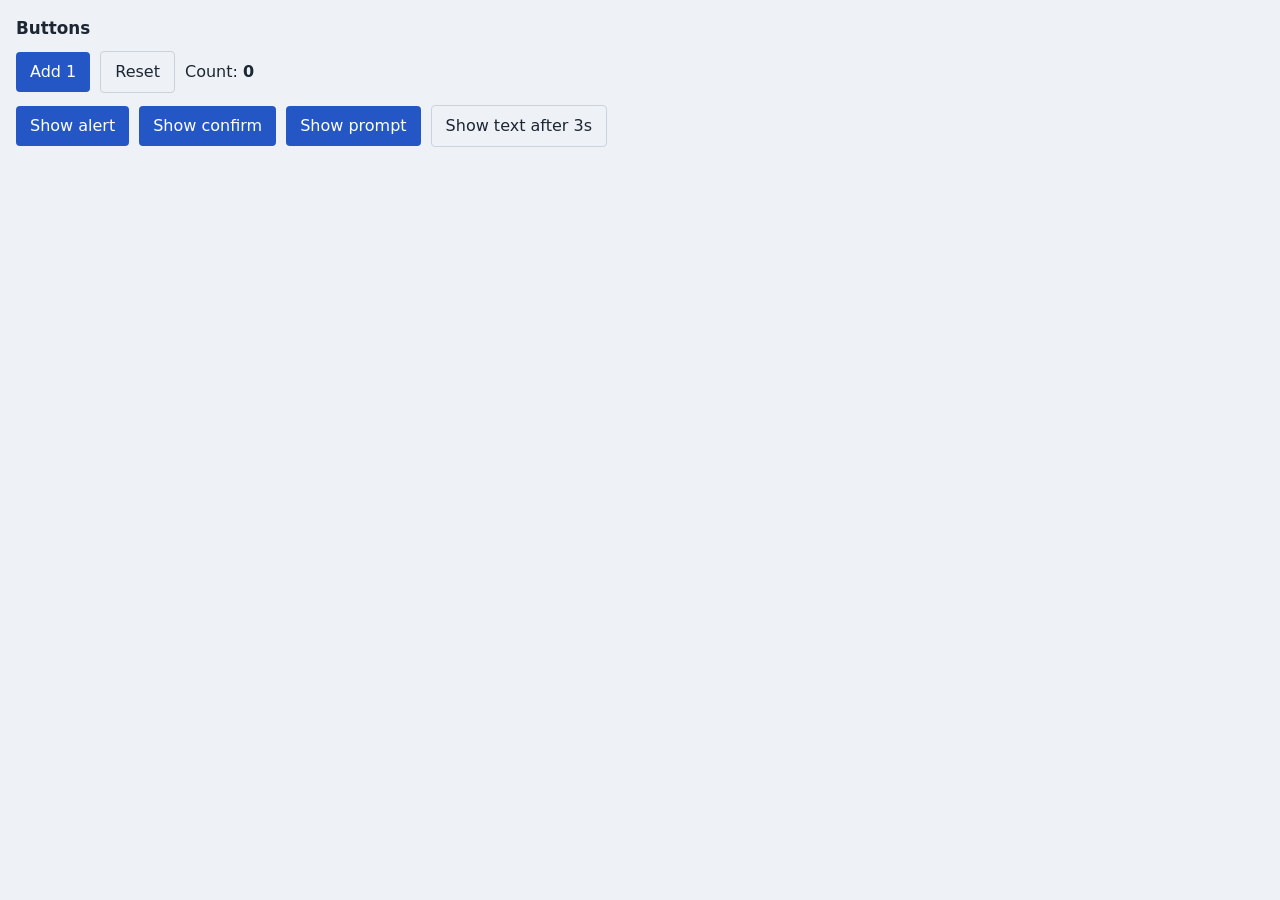
==== frames/buttons.html @ f14958d5 "Add files via upload" ====
<!DOCTYPE html>
<html lang="en">
<head><meta charset="UTF-8"><meta name="viewport" content="width=device-width, initial-scale=1">
<title>Buttons frame</title><link rel="stylesheet" href="../css/style.css"></head>
<body class="frame">
  <h3 id="buttons-title" data-testid="buttons-title">Buttons</h3>
  <div class="row">
    <button id="btn-plus" data-testid="btn-plus">Add 1</button>
    <button id="btn-reset" data-testid="btn-reset" class="secondary">Reset</button>
    <span>Count: <strong id="counter" data-testid="counter">0</strong></span>
  </div>
  <div class="row">
    <button id="btn-alert" data-testid="btn-alert">Show alert</button>
    <button id="btn-confirm" data-testid="btn-confirm">Show confirm</button>
    <button id="btn-prompt" data-testid="btn-prompt">Show prompt</button>
    <button id="btn-delayed" data-testid="btn-delayed" class="secondary">Show text after 3s</button>
  </div>
  <p id="dialog-result" data-testid="dialog-result" class="status" role="status"></p>
  <p id="delayed-text" data-testid="delayed-text" hidden>Delayed text is visible</p>
<script>
  const copy = new URLSearchParams(location.search).get('copy');
  if (copy) document.getElementById('buttons-title').textContent = 'Buttons (copy ' + copy + ')';
  let n = 0; const c = document.getElementById('counter');
  const out = document.getElementById('dialog-result');
  document.getElementById('btn-plus').onclick = () => c.textContent = ++n;
  document.getElementById('btn-reset').onclick = () => c.textContent = n = 0;
  document.getElementById('btn-alert').onclick = () => { alert('Hello from iframe'); out.textContent = 'Alert closed'; };
  document.getElementById('btn-confirm').onclick = () => { out.textContent = confirm('Do you agree?') ? 'Confirm: OK' : 'Confirm: Cancel'; };
  document.getElementById('btn-prompt').onclick = () => { const v = prompt('Your name?'); out.textContent = v === null ? 'Prompt: Cancel' : 'Prompt: ' + v; };
  document.getElementById('btn-delayed').onclick = () => setTimeout(() => document.getElementById('delayed-text').hidden = false, 3000);
</script>
</body></html>
---- css/style.css ----
:root{
  --bg:#eef2f6; --panel:#ffffff; --ink:#1c2733; --muted:#5a6b7c;
  --line:#c9d3de; --accent:#2457c5; --accent-ink:#ffffff; --ok:#1d7a46; --warn:#b4471a;
  color-scheme: light;
}
@media (prefers-color-scheme: dark){
  :root{
    --bg:#141a21; --panel:#1d252f; --ink:#e4ebf2; --muted:#9aabbc;
    --line:#33414f; --accent:#6f9cff; --accent-ink:#0d1520; --ok:#5fd394; --warn:#ff9a6b;
    color-scheme: dark;
  }
}
*{box-sizing:border-box}
html,body{margin:0}
body{
  background:var(--bg); color:var(--ink);
  font-family:"IBM Plex Sans",system-ui,-apple-system,"Segoe UI",Roboto,sans-serif;
  font-size:16px; line-height:1.5;
}
a{color:var(--accent)}
.wrap{max-width:1100px;margin:0 auto;padding:24px 20px 64px}
header.site{padding:32px 0 16px;border-bottom:2px solid var(--ink);margin-bottom:24px}
header.site h1{margin:0;font-size:2rem;letter-spacing:-0.01em}
header.site p{margin:6px 0 0;color:var(--muted);max-width:65ch}
nav.toc{display:flex;flex-wrap:wrap;gap:8px 16px;margin:16px 0 0;padding:0;list-style:none}
.case{background:var(--panel);border:1px solid var(--line);border-left:4px solid var(--accent);
  padding:20px;margin:0 0 24px}
.case h2{margin:0 0 4px;font-size:1.25rem}
.case .desc{margin:0 0 12px;color:var(--muted);max-width:70ch}
.case code{font-size:.9em;background:var(--bg);padding:1px 5px;border-radius:3px}
iframe{width:100%;border:1px dashed var(--muted);background:var(--panel);display:block}
.h-sm{height:180px}.h-md{height:280px}.h-lg{height:380px}
.row{display:flex;flex-wrap:wrap;gap:10px;align-items:center;margin:0 0 12px}
button,input,select,textarea{font:inherit}
button{background:var(--accent);color:var(--accent-ink);border:0;padding:8px 14px;border-radius:4px;cursor:pointer}
button.secondary{background:transparent;color:var(--ink);border:1px solid var(--line)}
button:focus-visible,input:focus-visible,select:focus-visible,a:focus-visible{outline:3px solid var(--accent);outline-offset:2px}
input,select,textarea{padding:7px 10px;border:1px solid var(--line);border-radius:4px;background:var(--panel);color:var(--ink)}
.log{font-family:ui-monospace,Menlo,Consolas,monospace;font-size:.85rem;background:var(--bg);
  border:1px solid var(--line);padding:10px;min-height:48px;white-space:pre-wrap;margin-top:12px}
.status{font-weight:600}
.status.ok{color:var(--ok)} .status.err{color:var(--warn)}
footer{color:var(--muted);font-size:.9rem;margin-top:40px}
/* inner frame pages */
body.frame{padding:16px}
body.frame h3{margin:0 0 10px;font-size:1.05rem}
label{display:block;margin:0 0 4px;font-size:.9rem;color:var(--muted)}
.field{margin:0 0 10px}
table{border-collapse:collapse;width:100%}
th,td{border:1px solid var(--line);padding:6px 10px;text-align:left}
th{background:var(--bg)}
.scroll{overflow-x:auto}
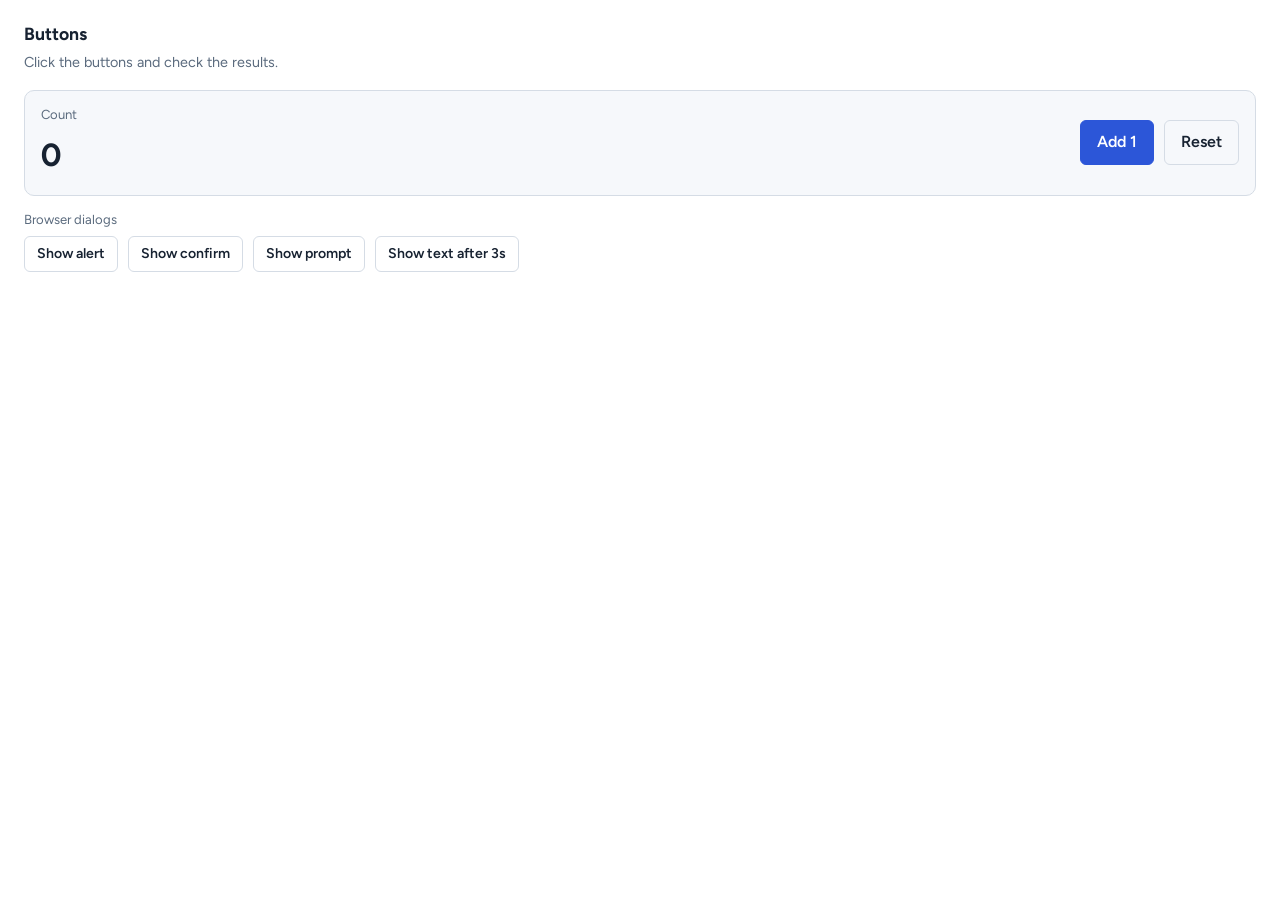
==== commit 53c03caf: "Add files via upload" ====
--- a/frames/buttons.html
+++ b/frames/buttons.html
@@ -1,22 +1,26 @@
 <!DOCTYPE html>
-<html lang="en">
-<head><meta charset="UTF-8"><meta name="viewport" content="width=device-width, initial-scale=1">
-<title>Buttons frame</title><link rel="stylesheet" href="../css/style.css"></head>
+<html lang="en"><head><meta charset="UTF-8"><meta name="viewport" content="width=device-width, initial-scale=1">
+<link href="https://fonts.googleapis.com/css2?family=Figtree:wght@400;600;700&family=JetBrains+Mono:wght@400;700&display=swap" rel="stylesheet">
+<link rel="stylesheet" href="../css/style.css"><title>Buttons</title></head>
 <body class="frame">
   <h3 id="buttons-title" data-testid="buttons-title">Buttons</h3>
+  <p class="sub">Click the buttons and check the results.</p>
+  <div class="counter-box">
+    <div><div class="group-label">Count</div><div class="counter-num" id="counter" data-testid="counter">0</div></div>
+    <div class="row" style="margin-left:auto">
+      <button class="btn" id="btn-plus" data-testid="btn-plus">Add 1</button>
+      <button class="btn ghost" id="btn-reset" data-testid="btn-reset">Reset</button>
+    </div>
+  </div>
+  <p class="group-label">Browser dialogs</p>
   <div class="row">
-    <button id="btn-plus" data-testid="btn-plus">Add 1</button>
-    <button id="btn-reset" data-testid="btn-reset" class="secondary">Reset</button>
-    <span>Count: <strong id="counter" data-testid="counter">0</strong></span>
+    <button class="btn ghost small" id="btn-alert" data-testid="btn-alert">Show alert</button>
+    <button class="btn ghost small" id="btn-confirm" data-testid="btn-confirm">Show confirm</button>
+    <button class="btn ghost small" id="btn-prompt" data-testid="btn-prompt">Show prompt</button>
+    <button class="btn ghost small" id="btn-delayed" data-testid="btn-delayed">Show text after 3s</button>
   </div>
-  <div class="row">
-    <button id="btn-alert" data-testid="btn-alert">Show alert</button>
-    <button id="btn-confirm" data-testid="btn-confirm">Show confirm</button>
-    <button id="btn-prompt" data-testid="btn-prompt">Show prompt</button>
-    <button id="btn-delayed" data-testid="btn-delayed" class="secondary">Show text after 3s</button>
-  </div>
-  <p id="dialog-result" data-testid="dialog-result" class="status" role="status"></p>
-  <p id="delayed-text" data-testid="delayed-text" hidden>Delayed text is visible</p>
+  <p id="dialog-result" data-testid="dialog-result" class="status info" role="status"></p>
+  <p id="delayed-text" data-testid="delayed-text" class="status ok" hidden>Delayed text is visible</p>
 <script>
   const copy = new URLSearchParams(location.search).get('copy');
   if (copy) document.getElementById('buttons-title').textContent = 'Buttons (copy ' + copy + ')';
@@ -27,6 +31,10 @@
   document.getElementById('btn-alert').onclick = () => { alert('Hello from iframe'); out.textContent = 'Alert closed'; };
   document.getElementById('btn-confirm').onclick = () => { out.textContent = confirm('Do you agree?') ? 'Confirm: OK' : 'Confirm: Cancel'; };
   document.getElementById('btn-prompt').onclick = () => { const v = prompt('Your name?'); out.textContent = v === null ? 'Prompt: Cancel' : 'Prompt: ' + v; };
-  document.getElementById('btn-delayed').onclick = () => setTimeout(() => document.getElementById('delayed-text').hidden = false, 3000);
+  document.getElementById('btn-delayed').onclick = () => {
+    const d = document.getElementById('delayed-text'); d.hidden = true;
+    out.textContent = 'Waiting 3 seconds…';
+    setTimeout(() => { d.hidden = false; out.textContent = ''; }, 3000);
+  };
 </script>
 </body></html>
--- a/css/style.css
+++ b/css/style.css
@@ -1,52 +1,137 @@
+/* ===== Tokens ===== */
 :root{
-  --bg:#eef2f6; --panel:#ffffff; --ink:#1c2733; --muted:#5a6b7c;
-  --line:#c9d3de; --accent:#2457c5; --accent-ink:#ffffff; --ok:#1d7a46; --warn:#b4471a;
-  color-scheme: light;
+  --bg:#eef1f5; --surface:#ffffff; --surface-2:#f6f8fb; --ink:#172231; --muted:#5b6b7e;
+  --line:#d5dce5; --accent:#2c56d8; --accent-soft:#e3eafc; --accent-ink:#ffffff;
+  --mark:#ffd84d; --mark-ink:#2b2300; --ok:#177a46; --ok-soft:#e1f4e9; --err:#b9381a; --err-soft:#fbe7e1;
+  --bar:#1d2a3b; --bar-ink:#c9d5e3;
+  --radius:10px; --radius-sm:6px;
+  --font:"Figtree",system-ui,-apple-system,"Segoe UI",Roboto,sans-serif;
+  --mono:"JetBrains Mono",ui-monospace,Menlo,Consolas,monospace;
+  color-scheme:light;
 }
 @media (prefers-color-scheme: dark){
   :root{
-    --bg:#141a21; --panel:#1d252f; --ink:#e4ebf2; --muted:#9aabbc;
-    --line:#33414f; --accent:#6f9cff; --accent-ink:#0d1520; --ok:#5fd394; --warn:#ff9a6b;
-    color-scheme: dark;
+    --bg:#10161e; --surface:#18212c; --surface-2:#1e2935; --ink:#e3eaf2; --muted:#93a4b7;
+    --line:#2c3a49; --accent:#7a9dff; --accent-soft:#22304d; --accent-ink:#0c1424;
+    --mark:#ffd84d; --mark-ink:#2b2300; --ok:#5fd394; --ok-soft:#163626; --err:#ff9475; --err-soft:#3c2019;
+    --bar:#0b1118; --bar-ink:#9fb0c4;
+    color-scheme:dark;
   }
 }
 *{box-sizing:border-box}
 html,body{margin:0}
-body{
-  background:var(--bg); color:var(--ink);
-  font-family:"IBM Plex Sans",system-ui,-apple-system,"Segoe UI",Roboto,sans-serif;
-  font-size:16px; line-height:1.5;
+body{background:var(--bg);color:var(--ink);font-family:var(--font);font-size:16px;line-height:1.55;-webkit-font-smoothing:antialiased}
+a{color:var(--accent)}
+code{font-family:var(--mono);font-size:.85em;background:var(--surface-2);border:1px solid var(--line);padding:1px 6px;border-radius:4px}
+:focus-visible{outline:3px solid var(--accent);outline-offset:2px}
+@media (prefers-reduced-motion: reduce){*{transition:none!important;scroll-behavior:auto!important}}
+html{scroll-behavior:smooth;scroll-padding-top:16px}
+
+/* ===== App layout ===== */
+.app{display:grid;grid-template-columns:260px minmax(0,1fr);min-height:100vh;align-items:start}
+.side{min-width:0;position:sticky;top:0;height:100vh;overflow-y:auto;background:var(--surface);border-right:1px solid var(--line);padding:24px 16px}
+.brand{display:flex;align-items:center;gap:10px;margin:0 8px 24px}
+.brand-mark{width:34px;height:34px;border-radius:8px;background:var(--mark);display:grid;place-items:center;font-family:var(--mono);font-weight:700;color:var(--mark-ink);font-size:.8rem}
+.brand-name{font-weight:700;font-size:1.05rem;line-height:1.2}
+.brand-sub{font-size:.8rem;color:var(--muted)}
+.nav{list-style:none;margin:0;padding:0}
+.nav a{display:block;padding:8px 10px;border-radius:var(--radius-sm);text-decoration:none;color:var(--ink)}
+.nav a:hover{background:var(--surface-2)}
+.nav a.active{background:var(--accent-soft);color:var(--accent);font-weight:600}
+.nav small{display:block;font-family:var(--mono);font-size:.72rem;color:var(--muted);font-weight:400}
+.nav a.active small{color:var(--accent)}
+.side-note{margin:24px 8px 0;padding:12px;border:1px dashed var(--line);border-radius:var(--radius-sm);font-size:.85rem;color:var(--muted)}
+.side-note strong{color:var(--ink)}
+
+.main{padding:40px 48px 80px;max-width:1080px;width:100%;min-width:0}
+.intro h1{font-size:2.25rem;line-height:1.15;margin:0 0 8px;letter-spacing:-.02em}
+.intro p{margin:0;color:var(--muted);max-width:64ch;font-size:1.05rem}
+.facts{display:flex;flex-wrap:wrap;gap:8px;margin:20px 0 40px;padding:0;list-style:none}
+.facts li{background:var(--surface);border:1px solid var(--line);border-radius:999px;padding:4px 12px;font-size:.85rem;color:var(--muted)}
+
+/* ===== Test case ===== */
+.case{margin:0 0 48px}
+.case-head{display:flex;flex-wrap:wrap;justify-content:space-between;gap:12px;align-items:flex-end;margin:0 0 12px}
+.case h2{margin:0;font-size:1.35rem;letter-spacing:-.01em}
+.case .desc{margin:4px 0 0;color:var(--muted);max-width:68ch}
+.selectors{display:flex;flex-wrap:wrap;gap:6px}
+.chip{display:inline-flex;align-items:center;gap:6px;font-family:var(--mono);font-size:.78rem;background:var(--surface);border:1px solid var(--line);color:var(--ink);padding:4px 8px;border-radius:var(--radius-sm);cursor:pointer}
+.chip:hover{border-color:var(--accent)}
+.chip .copy-label{color:var(--muted);font-family:var(--font);font-size:.72rem}
+.chip.copied{border-color:var(--ok);color:var(--ok)}
+
+/* Browser-like window around each iframe */
+.window{background:var(--surface);border:1px solid var(--line);border-radius:var(--radius);overflow:hidden;box-shadow:0 1px 2px rgba(15,25,40,.06),0 8px 24px -12px rgba(15,25,40,.18)}
+.window-bar{display:flex;align-items:center;gap:10px;background:var(--bar);color:var(--bar-ink);padding:8px 12px;font-family:var(--mono);font-size:.78rem}
+.tag{background:var(--mark);color:var(--mark-ink);padding:2px 8px;border-radius:4px;font-weight:700;white-space:nowrap}
+.src{overflow:hidden;text-overflow:ellipsis;white-space:nowrap;opacity:.9}
+.reload{margin-left:auto;background:transparent;border:1px solid #3a4a5e;color:var(--bar-ink);font-family:var(--font);font-size:.75rem;padding:3px 10px;border-radius:4px;cursor:pointer}
+.reload:hover{color:#fff;border-color:#6b7d93}
+.window iframe{display:block;width:100%;border:0;background:var(--surface)}
+.h-sm{height:220px}.h-md{height:340px}.h-lg{height:440px}.h-xl{height:540px}
+.stack{display:grid;gap:16px}
+.split{display:grid;grid-template-columns:1fr 1fr;gap:16px}
+
+/* Controls on the main page */
+.toolbar{display:flex;flex-wrap:wrap;gap:10px;align-items:center;margin:0 0 12px;padding:12px;background:var(--surface);border:1px solid var(--line);border-radius:var(--radius)}
+.empty{display:grid;place-items:center;height:340px;border:2px dashed var(--line);border-radius:var(--radius);color:var(--muted);text-align:center;padding:16px}
+.log{font-family:var(--mono);font-size:.82rem;background:var(--surface);border:1px solid var(--line);border-radius:var(--radius);padding:12px 14px;margin-top:12px;min-height:46px}
+.log b{color:var(--muted);font-weight:400}
+
+/* ===== Shared controls ===== */
+button,input,select,textarea{font:inherit;color:inherit}
+.btn{display:inline-flex;align-items:center;justify-content:center;gap:6px;background:var(--accent);color:var(--accent-ink);border:1px solid var(--accent);padding:9px 16px;border-radius:var(--radius-sm);font-weight:600;cursor:pointer;transition:filter .15s}
+.btn:hover{filter:brightness(1.08)}
+.btn:active{transform:translateY(1px)}
+.btn.ghost{background:transparent;color:var(--ink);border-color:var(--line)}
+.btn.ghost:hover{background:var(--surface-2)}
+.btn.small{padding:6px 12px;font-size:.88rem}
+.input,select.input{width:100%;padding:9px 12px;border:1px solid var(--line);border-radius:var(--radius-sm);background:var(--surface);min-height:40px}
+.input:focus{border-color:var(--accent);outline:3px solid var(--accent-soft);outline-offset:0}
+.status{font-weight:600;font-size:.92rem;padding:8px 12px;border-radius:var(--radius-sm);margin:12px 0 0}
+.status:empty{display:none}
+.status.ok{background:var(--ok-soft);color:var(--ok)}
+.status.err{background:var(--err-soft);color:var(--err)}
+.status.info{background:var(--accent-soft);color:var(--accent)}
+
+/* ===== Pages inside iframes ===== */
+body.frame{padding:20px 24px;background:var(--surface);height:auto}
+body.frame h3{margin:0 0 4px;font-size:1.1rem}
+body.frame .sub{margin:0 0 16px;color:var(--muted);font-size:.9rem}
+.field{margin:0 0 14px}
+.field label{display:block;margin:0 0 5px;font-size:.88rem;font-weight:600}
+.check{display:flex;align-items:center;gap:8px;font-size:.9rem;margin:0 0 16px}
+.check input{width:16px;height:16px;accent-color:var(--accent)}
+.row{display:flex;flex-wrap:wrap;gap:10px;align-items:center}
+.form-card{max-width:380px}
+.counter-box{display:flex;align-items:center;gap:16px;padding:14px 16px;background:var(--surface-2);border:1px solid var(--line);border-radius:var(--radius);margin:0 0 14px}
+.counter-num{font-size:2rem;font-weight:700;font-variant-numeric:tabular-nums;min-width:2ch}
+.group-label{font-size:.82rem;color:var(--muted);margin:0 0 6px}
+.badge{display:inline-block;font-size:.78rem;font-weight:600;padding:2px 8px;border-radius:999px}
+.badge.active{background:var(--ok-soft);color:var(--ok)}
+.badge.inactive{background:var(--surface-2);color:var(--muted);border:1px solid var(--line)}
+.table-wrap{overflow-x:auto;border:1px solid var(--line);border-radius:var(--radius)}
+table{border-collapse:collapse;width:100%;font-size:.92rem}
+th,td{padding:10px 14px;text-align:left;border-bottom:1px solid var(--line)}
+th{background:var(--surface-2);font-size:.8rem;color:var(--muted);font-weight:600}
+tbody tr:last-child td{border-bottom:0}
+tbody tr:hover{background:var(--surface-2)}
+.level{display:inline-block;font-family:var(--mono);font-size:.72rem;background:var(--mark);color:var(--mark-ink);padding:2px 8px;border-radius:4px;font-weight:700;margin:0 0 8px}
+.inner-box{border:1px solid var(--line);border-radius:var(--radius);overflow:hidden;margin-top:16px}
+.inner-box .window-bar{padding:6px 10px}
+.inner-box iframe{display:block;width:100%;height:230px;border:0}
+.bubble{background:var(--surface-2);border:1px solid var(--line);border-radius:var(--radius);padding:12px 14px;margin:0 0 12px}
+
+/* ===== Responsive ===== */
+@media (max-width:900px){
+  .app{grid-template-columns:minmax(0,1fr)}
+  .side{position:sticky;top:0;z-index:5;height:auto;padding:12px;border-right:0;border-bottom:1px solid var(--line)}
+  .brand{margin:0 4px 10px}
+  .nav{display:flex;gap:4px;overflow-x:auto;padding-bottom:4px}
+  .nav a{white-space:nowrap}
+  .nav small,.side-note{display:none}
+  .main{padding:24px 16px 64px}
+  .intro h1{font-size:1.75rem}
+  .split{grid-template-columns:1fr}
+  html{scroll-padding-top:120px}
 }
-a{color:var(--accent)}
-.wrap{max-width:1100px;margin:0 auto;padding:24px 20px 64px}
-header.site{padding:32px 0 16px;border-bottom:2px solid var(--ink);margin-bottom:24px}
-header.site h1{margin:0;font-size:2rem;letter-spacing:-0.01em}
-header.site p{margin:6px 0 0;color:var(--muted);max-width:65ch}
-nav.toc{display:flex;flex-wrap:wrap;gap:8px 16px;margin:16px 0 0;padding:0;list-style:none}
-.case{background:var(--panel);border:1px solid var(--line);border-left:4px solid var(--accent);
-  padding:20px;margin:0 0 24px}
-.case h2{margin:0 0 4px;font-size:1.25rem}
-.case .desc{margin:0 0 12px;color:var(--muted);max-width:70ch}
-.case code{font-size:.9em;background:var(--bg);padding:1px 5px;border-radius:3px}
-iframe{width:100%;border:1px dashed var(--muted);background:var(--panel);display:block}
-.h-sm{height:180px}.h-md{height:280px}.h-lg{height:380px}
-.row{display:flex;flex-wrap:wrap;gap:10px;align-items:center;margin:0 0 12px}
-button,input,select,textarea{font:inherit}
-button{background:var(--accent);color:var(--accent-ink);border:0;padding:8px 14px;border-radius:4px;cursor:pointer}
-button.secondary{background:transparent;color:var(--ink);border:1px solid var(--line)}
-button:focus-visible,input:focus-visible,select:focus-visible,a:focus-visible{outline:3px solid var(--accent);outline-offset:2px}
-input,select,textarea{padding:7px 10px;border:1px solid var(--line);border-radius:4px;background:var(--panel);color:var(--ink)}
-.log{font-family:ui-monospace,Menlo,Consolas,monospace;font-size:.85rem;background:var(--bg);
-  border:1px solid var(--line);padding:10px;min-height:48px;white-space:pre-wrap;margin-top:12px}
-.status{font-weight:600}
-.status.ok{color:var(--ok)} .status.err{color:var(--warn)}
-footer{color:var(--muted);font-size:.9rem;margin-top:40px}
-/* inner frame pages */
-body.frame{padding:16px}
-body.frame h3{margin:0 0 10px;font-size:1.05rem}
-label{display:block;margin:0 0 4px;font-size:.9rem;color:var(--muted)}
-.field{margin:0 0 10px}
-table{border-collapse:collapse;width:100%}
-th,td{border:1px solid var(--line);padding:6px 10px;text-align:left}
-th{background:var(--bg)}
-.scroll{overflow-x:auto}
